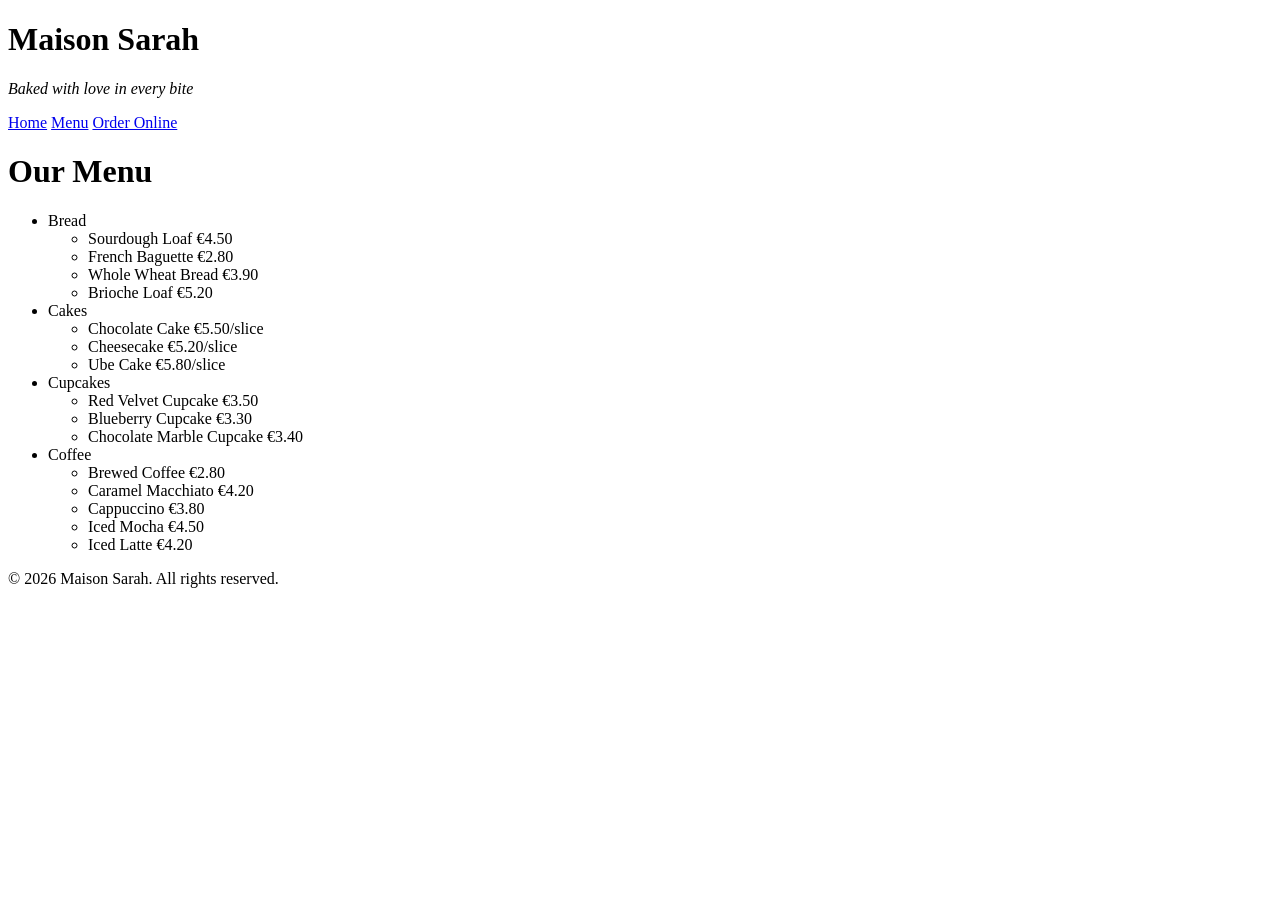
==== menu.html @ d62460f1 "Add three-page structure with shared nav" ====
<!doctype html>
<html lang="en">
  <head>
    <meta charset="UTF-8" />
    <meta name="viewport" content="width=device-width, initial-scale=1.0" />
    <title>Menu | Maison Sarah</title>
  </head>
  <body>
    <header>
      <h1>Maison Sarah</h1>
      <p><em>Baked with love in every bite</em></p>
      <nav>
        <a href="index.html">Home</a>
        <a href="menu.html">Menu</a>
        <a href="order.html">Order Online</a>
      </nav>
    </header>
    <main>
      <h1>Our Menu</h1>
      <ul>
        <li>
          Bread
          <ul>
            <li>Sourdough Loaf <span>€4.50</span></li>
            <li>French Baguette <span>€2.80</span></li>
            <li>Whole Wheat Bread <span>€3.90</span></li>
            <li>Brioche Loaf <span>€5.20</span></li>
          </ul>
        </li>
        <li>
          Cakes
          <ul>
            <li>Chocolate Cake <span>€5.50/slice</span></li>
            <li>Cheesecake <span>€5.20/slice</span></li>
            <li>Ube Cake <span>€5.80/slice</span></li>
          </ul>
        </li>
        <li>
          Cupcakes
          <ul>
            <li>Red Velvet Cupcake <span>€3.50</span></li>
            <li>Blueberry Cupcake <span>€3.30</span></li>
            <li>Chocolate Marble Cupcake <span>€3.40</span></li>
          </ul>
        </li>
        <li>
          Coffee
          <ul>
            <li>Brewed Coffee <span>€2.80</span></li>
            <li>Caramel Macchiato <span>€4.20</span></li>
            <li>Cappuccino <span>€3.80</span></li>
            <li>Iced Mocha <span>€4.50</span></li>
            <li>Iced Latte <span>€4.20</span></li>
          </ul>
        </li>
      </ul>
    </main>
    <footer>
      <p>© 2026 Maison Sarah. All rights reserved.</p>
    </footer>
  </body>
</html>
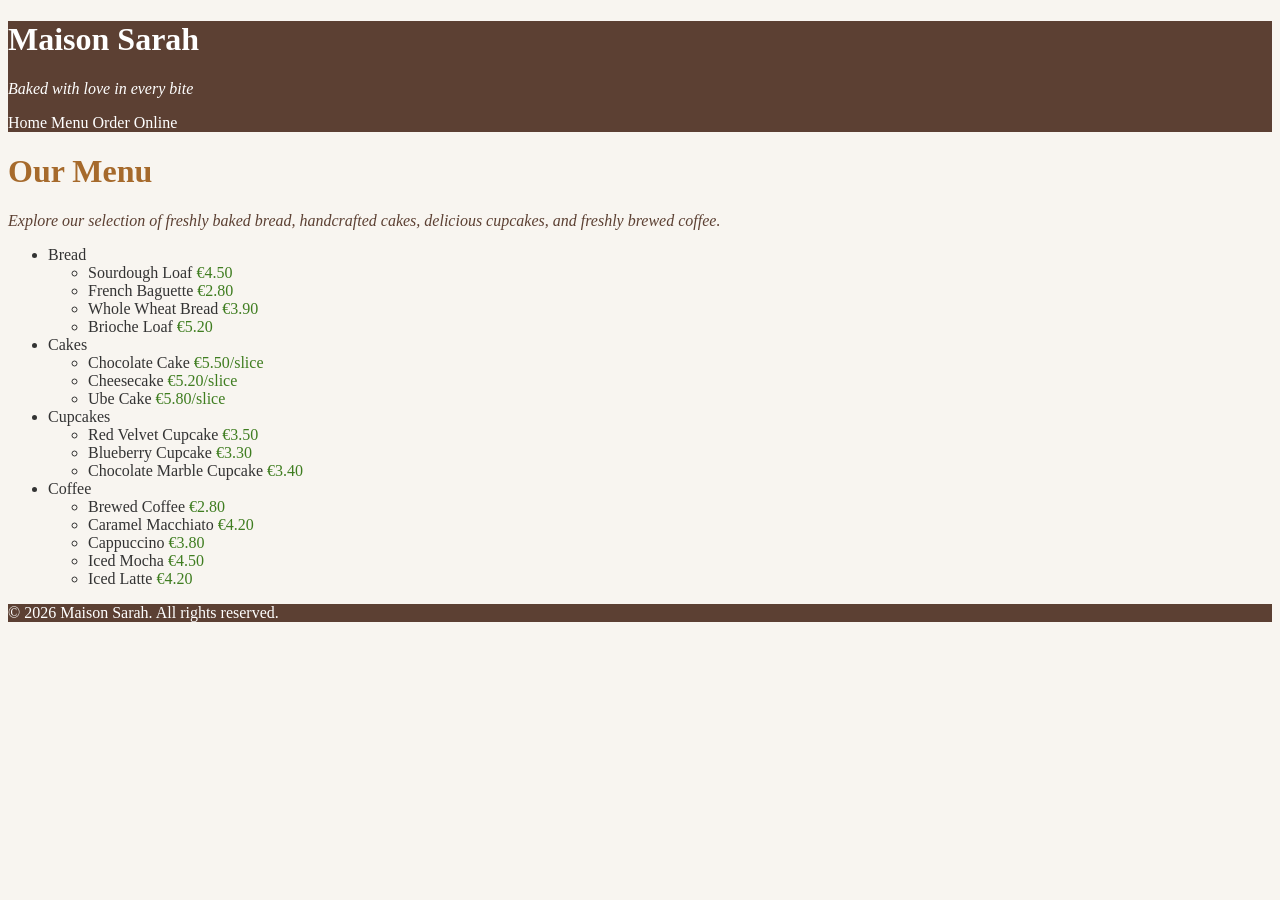
==== commit 673676e4: "Add basic stylesheet with palette and nav styling" ====
--- a/menu.html
+++ b/menu.html
@@ -3,11 +3,12 @@
   <head>
     <meta charset="UTF-8" />
     <meta name="viewport" content="width=device-width, initial-scale=1.0" />
+    <link rel="stylesheet" href="styles.css" />
     <title>Menu | Maison Sarah</title>
   </head>
   <body>
     <header>
-      <h1>Maison Sarah</h1>
+      <h1 class="brand">Maison Sarah</h1>
       <p><em>Baked with love in every bite</em></p>
       <nav>
         <a href="index.html">Home</a>
@@ -17,40 +18,44 @@
     </header>
     <main>
       <h1>Our Menu</h1>
+      <p class="tagline">
+        Explore our selection of freshly baked bread, handcrafted cakes,
+        delicious cupcakes, and freshly brewed coffee.
+      </p>
       <ul>
         <li>
           Bread
           <ul>
-            <li>Sourdough Loaf <span>€4.50</span></li>
-            <li>French Baguette <span>€2.80</span></li>
-            <li>Whole Wheat Bread <span>€3.90</span></li>
-            <li>Brioche Loaf <span>€5.20</span></li>
+            <li>Sourdough Loaf <span class="price">€4.50</span></li>
+            <li>French Baguette <span class="price">€2.80</span></li>
+            <li>Whole Wheat Bread <span class="price">€3.90</span></li>
+            <li>Brioche Loaf <span class="price">€5.20</span></li>
           </ul>
         </li>
         <li>
           Cakes
           <ul>
-            <li>Chocolate Cake <span>€5.50/slice</span></li>
-            <li>Cheesecake <span>€5.20/slice</span></li>
-            <li>Ube Cake <span>€5.80/slice</span></li>
+            <li>Chocolate Cake <span class="price">€5.50/slice</span></li>
+            <li>Cheesecake <span class="price">€5.20/slice</span></li>
+            <li>Ube Cake <span class="price">€5.80/slice</span></li>
           </ul>
         </li>
         <li>
           Cupcakes
           <ul>
-            <li>Red Velvet Cupcake <span>€3.50</span></li>
-            <li>Blueberry Cupcake <span>€3.30</span></li>
-            <li>Chocolate Marble Cupcake <span>€3.40</span></li>
+            <li>Red Velvet Cupcake <span class="price">€3.50</span></li>
+            <li>Blueberry Cupcake <span class="price">€3.30</span></li>
+            <li>Chocolate Marble Cupcake <span class="price">€3.40</span></li>
           </ul>
         </li>
         <li>
           Coffee
           <ul>
-            <li>Brewed Coffee <span>€2.80</span></li>
-            <li>Caramel Macchiato <span>€4.20</span></li>
-            <li>Cappuccino <span>€3.80</span></li>
-            <li>Iced Mocha <span>€4.50</span></li>
-            <li>Iced Latte <span>€4.20</span></li>
+            <li>Brewed Coffee <span class="price">€2.80</span></li>
+            <li>Caramel Macchiato <span class="price">€4.20</span></li>
+            <li>Cappuccino <span class="price">€3.80</span></li>
+            <li>Iced Mocha <span class="price">€4.50</span></li>
+            <li>Iced Latte <span class="price">€4.20</span></li>
           </ul>
         </li>
       </ul>
--- a/styles.css
+++ b/styles.css
@@ -0,0 +1,33 @@
+body {
+  background-color: #f8f5f0;
+  color: #333333;
+}
+
+header,
+footer {
+  background-color: #5c4033;
+  color: #ffffff;
+}
+
+h1,
+h2 {
+  color: #a66a2c;
+}
+
+nav a {
+  color: #ffffff;
+  text-decoration: none;
+}
+
+.brand {
+  color: #ffffff;
+}
+
+.tagline {
+  font-style: italic;
+  color: #5c4033;
+}
+
+.price {
+  color: #3f7d20;
+}
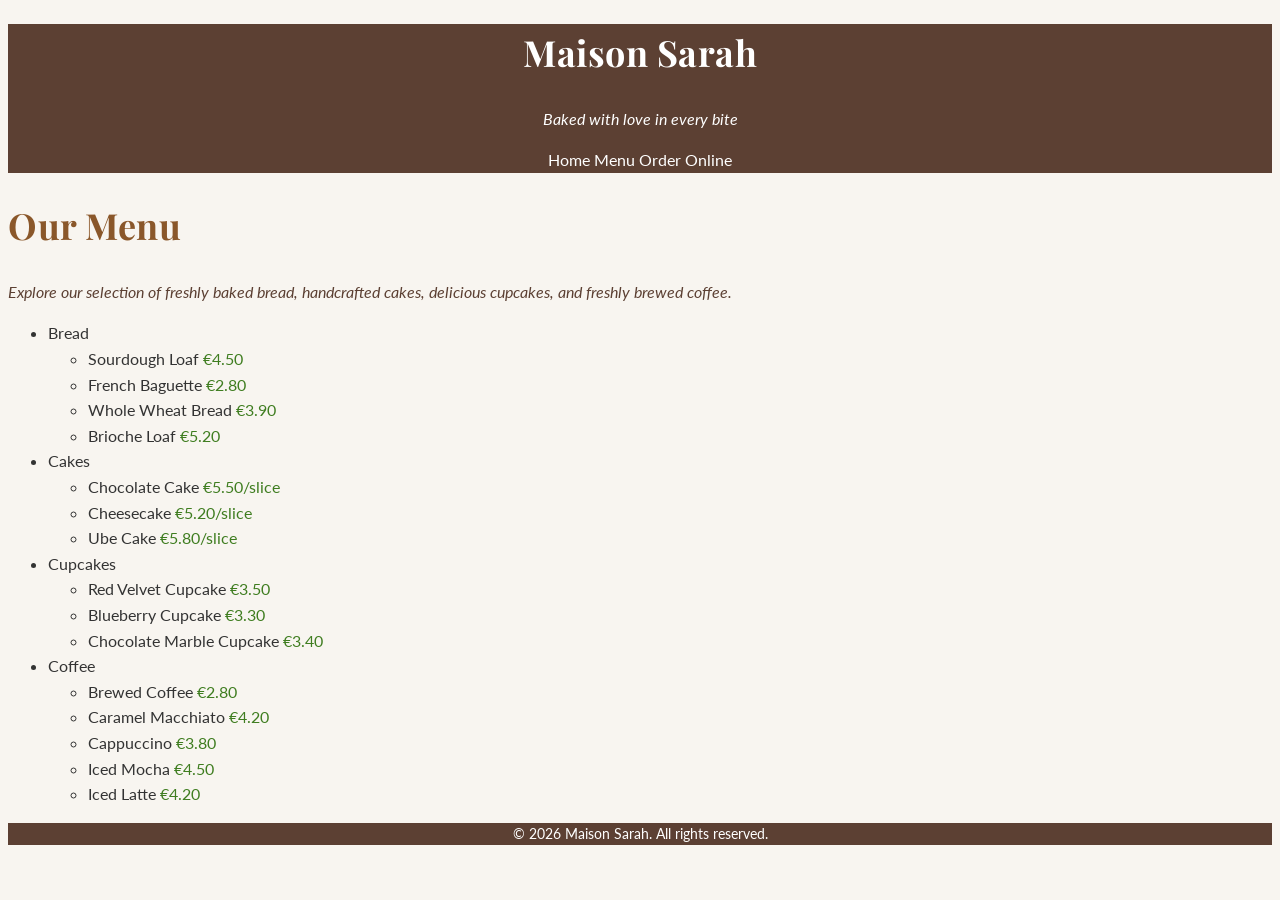
==== commit f0a2a1ed: "Add type system with Playfair Display and Lato on a rem scale" ====
--- a/menu.html
+++ b/menu.html
@@ -3,8 +3,14 @@
   <head>
     <meta charset="UTF-8" />
     <meta name="viewport" content="width=device-width, initial-scale=1.0" />
+    <title>Menu | Maison Sarah</title>
+    <link rel="preconnect" href="https://fonts.googleapis.com" />
+    <link rel="preconnect" href="https://fonts.gstatic.com" crossorigin />
+    <link
+      href="https://fonts.googleapis.com/css2?family=Lato:wght@400;700&family=Playfair+Display:wght@600;700&display=swap"
+      rel="stylesheet"
+    />
     <link rel="stylesheet" href="styles.css" />
-    <title>Menu | Maison Sarah</title>
   </head>
   <body>
     <header>
--- a/styles.css
+++ b/styles.css
@@ -1,4 +1,11 @@
+html {
+  font-size: 62.5%;
+}
+
 body {
+  font-family: "Lato", sans-serif;
+  font-size: 1.6rem;
+  line-height: 1.6;
   background-color: #f8f5f0;
   color: #333333;
 }
@@ -7,11 +14,24 @@
 footer {
   background-color: #5c4033;
   color: #ffffff;
+  text-align: center;
 }
 
-h1,
+footer {
+  font-size: 1.4rem;
+}
+
+h1 {
+  font-family: "Playfair Display", serif;
+  font-size: 3.6rem;
+  letter-spacing: 0.05rem;
+  color: #8a572a;
+}
+
 h2 {
-  color: #a66a2c;
+  font-family: "Playfair Display", serif;
+  font-size: 2.4rem;
+  color: #8a572a;
 }
 
 nav a {
@@ -20,6 +40,9 @@
 }
 
 .brand {
+  font-family: "Playfair Display", serif;
+  font-size: 3.6rem;
+  font-weight: 700;
   color: #ffffff;
 }
 
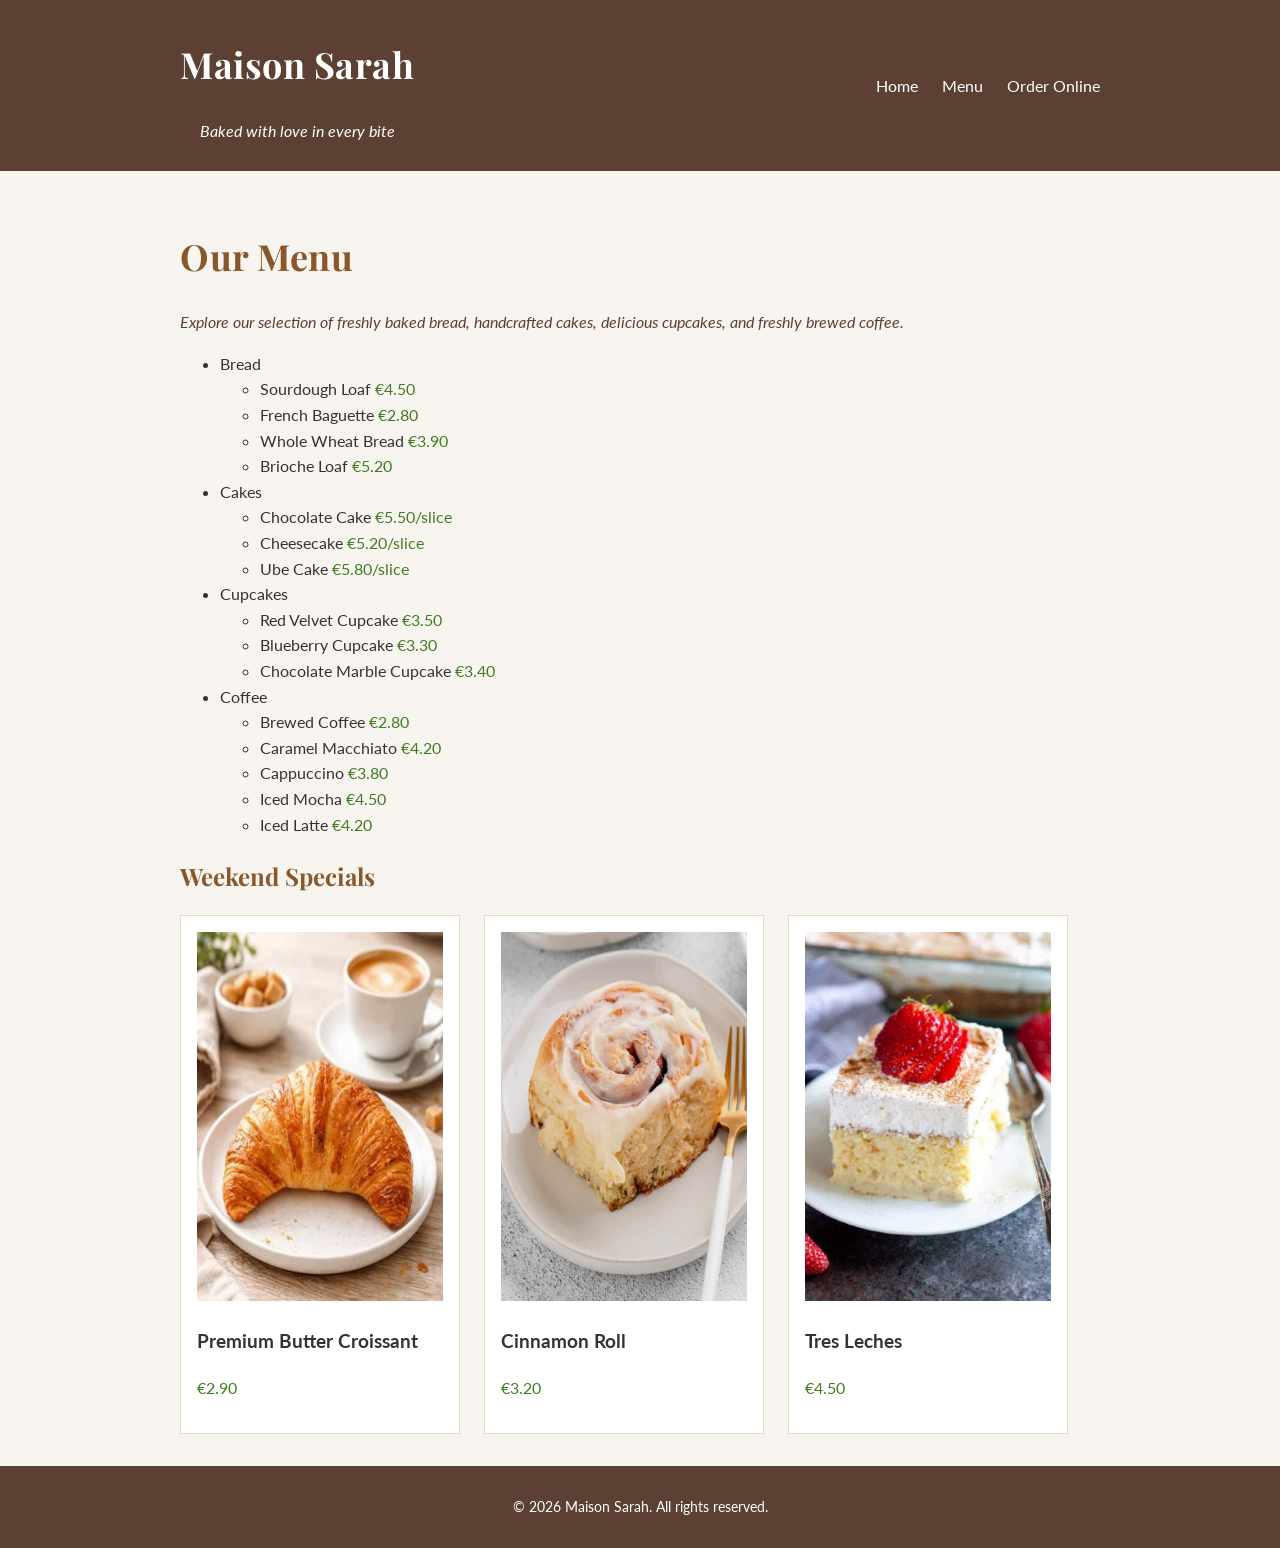
==== commit 1b734f1b: "Add container, flexbox, nav, and weekend specials card row" ====
--- a/menu.html
+++ b/menu.html
@@ -14,57 +14,94 @@
   </head>
   <body>
     <header>
-      <h1 class="brand">Maison Sarah</h1>
-      <p><em>Baked with love in every bite</em></p>
-      <nav>
-        <a href="index.html">Home</a>
-        <a href="menu.html">Menu</a>
-        <a href="order.html">Order Online</a>
-      </nav>
+      <div class="container header-bar">
+        <div>
+          <h1 class="brand">Maison Sarah</h1>
+          <p><em>Baked with love in every bite</em></p>
+        </div>
+        <nav>
+          <a href="index.html">Home</a>
+          <a href="menu.html">Menu</a>
+          <a href="order.html">Order Online</a>
+        </nav>
+      </div>
     </header>
     <main>
-      <h1>Our Menu</h1>
-      <p class="tagline">
-        Explore our selection of freshly baked bread, handcrafted cakes,
-        delicious cupcakes, and freshly brewed coffee.
-      </p>
-      <ul>
-        <li>
-          Bread
-          <ul>
-            <li>Sourdough Loaf <span class="price">€4.50</span></li>
-            <li>French Baguette <span class="price">€2.80</span></li>
-            <li>Whole Wheat Bread <span class="price">€3.90</span></li>
-            <li>Brioche Loaf <span class="price">€5.20</span></li>
-          </ul>
-        </li>
-        <li>
-          Cakes
-          <ul>
-            <li>Chocolate Cake <span class="price">€5.50/slice</span></li>
-            <li>Cheesecake <span class="price">€5.20/slice</span></li>
-            <li>Ube Cake <span class="price">€5.80/slice</span></li>
-          </ul>
-        </li>
-        <li>
-          Cupcakes
-          <ul>
-            <li>Red Velvet Cupcake <span class="price">€3.50</span></li>
-            <li>Blueberry Cupcake <span class="price">€3.30</span></li>
-            <li>Chocolate Marble Cupcake <span class="price">€3.40</span></li>
-          </ul>
-        </li>
-        <li>
-          Coffee
-          <ul>
-            <li>Brewed Coffee <span class="price">€2.80</span></li>
-            <li>Caramel Macchiato <span class="price">€4.20</span></li>
-            <li>Cappuccino <span class="price">€3.80</span></li>
-            <li>Iced Mocha <span class="price">€4.50</span></li>
-            <li>Iced Latte <span class="price">€4.20</span></li>
-          </ul>
-        </li>
-      </ul>
+      <div class="container">
+        <h1>Our Menu</h1>
+        <p class="tagline">
+          Explore our selection of freshly baked bread, handcrafted cakes,
+          delicious cupcakes, and freshly brewed coffee.
+        </p>
+        <ul>
+          <li>
+            Bread
+            <ul>
+              <li>Sourdough Loaf <span class="price">€4.50</span></li>
+              <li>French Baguette <span class="price">€2.80</span></li>
+              <li>Whole Wheat Bread <span class="price">€3.90</span></li>
+              <li>Brioche Loaf <span class="price">€5.20</span></li>
+            </ul>
+          </li>
+          <li>
+            Cakes
+            <ul>
+              <li>Chocolate Cake <span class="price">€5.50/slice</span></li>
+              <li>Cheesecake <span class="price">€5.20/slice</span></li>
+              <li>Ube Cake <span class="price">€5.80/slice</span></li>
+            </ul>
+          </li>
+          <li>
+            Cupcakes
+            <ul>
+              <li>Red Velvet Cupcake <span class="price">€3.50</span></li>
+              <li>Blueberry Cupcake <span class="price">€3.30</span></li>
+              <li>Chocolate Marble Cupcake <span class="price">€3.40</span></li>
+            </ul>
+          </li>
+          <li>
+            Coffee
+            <ul>
+              <li>Brewed Coffee <span class="price">€2.80</span></li>
+              <li>Caramel Macchiato <span class="price">€4.20</span></li>
+              <li>Cappuccino <span class="price">€3.80</span></li>
+              <li>Iced Mocha <span class="price">€4.50</span></li>
+              <li>Iced Latte <span class="price">€4.20</span></li>
+            </ul>
+          </li>
+        </ul>
+        <section>
+          <h2>Weekend Specials</h2>
+          <div class="card-row">
+            <article class="card">
+              <img
+                src="images/croissant.jpg"
+                alt="A freshly baked premium butter croissant is served on a white plate with a cup of coffee in the background."
+              />
+              <h3>Premium Butter Croissant</h3>
+              <p class="price">€2.90</p>
+            </article>
+
+            <article class="card">
+              <img
+                src="images/cinnamon.jpg"
+                alt="A warm cinnamon roll topped with creamy icing is served on a white plate beside a dessert fork."
+              />
+              <h3>Cinnamon Roll</h3>
+              <p class="price">€3.20</p>
+            </article>
+
+            <article class="card">
+              <img
+                src="images/tresleches.jpg"
+                alt="A slice of Tres Leches cake topped with whipped cream and a fresh strawberry is served on a dessert plate."
+              />
+              <h3>Tres Leches</h3>
+              <p class="price">€4.50</p>
+            </article>
+          </div>
+        </section>
+      </div>
     </main>
     <footer>
       <p>© 2026 Maison Sarah. All rights reserved.</p>
--- a/styles.css
+++ b/styles.css
@@ -1,3 +1,7 @@
+* {
+  box-sizing: border-box;
+}
+
 html {
   font-size: 62.5%;
 }
@@ -8,6 +12,7 @@
   line-height: 1.6;
   background-color: #f8f5f0;
   color: #333333;
+  margin: 0;
 }
 
 header,
@@ -54,3 +59,50 @@
 .price {
   color: #3f7d20;
 }
+
+.container {
+  max-width: 96rem;
+  margin: 0 auto;
+  padding: 0 2rem;
+}
+
+.header-bar {
+  display: flex;
+  justify-content: space-between;
+  align-items: center;
+  padding: 1.2rem 2rem;
+}
+
+nav {
+  display: flex;
+  gap: 2.4rem;
+}
+
+main {
+  padding: 3.2rem 0;
+}
+
+footer {
+  padding: 1.6rem 0;
+}
+
+img {
+  max-width: 100%;
+}
+
+.card-row {
+  display: flex;
+  flex-wrap: wrap;
+  gap: 2.4rem;
+}
+
+.card {
+  background-color: #ffffff;
+  border: 1px solid #e3d9c9;
+  padding: 1.6rem;
+  max-width: 28rem;
+}
+
+.card img {
+  width: 100%;
+}
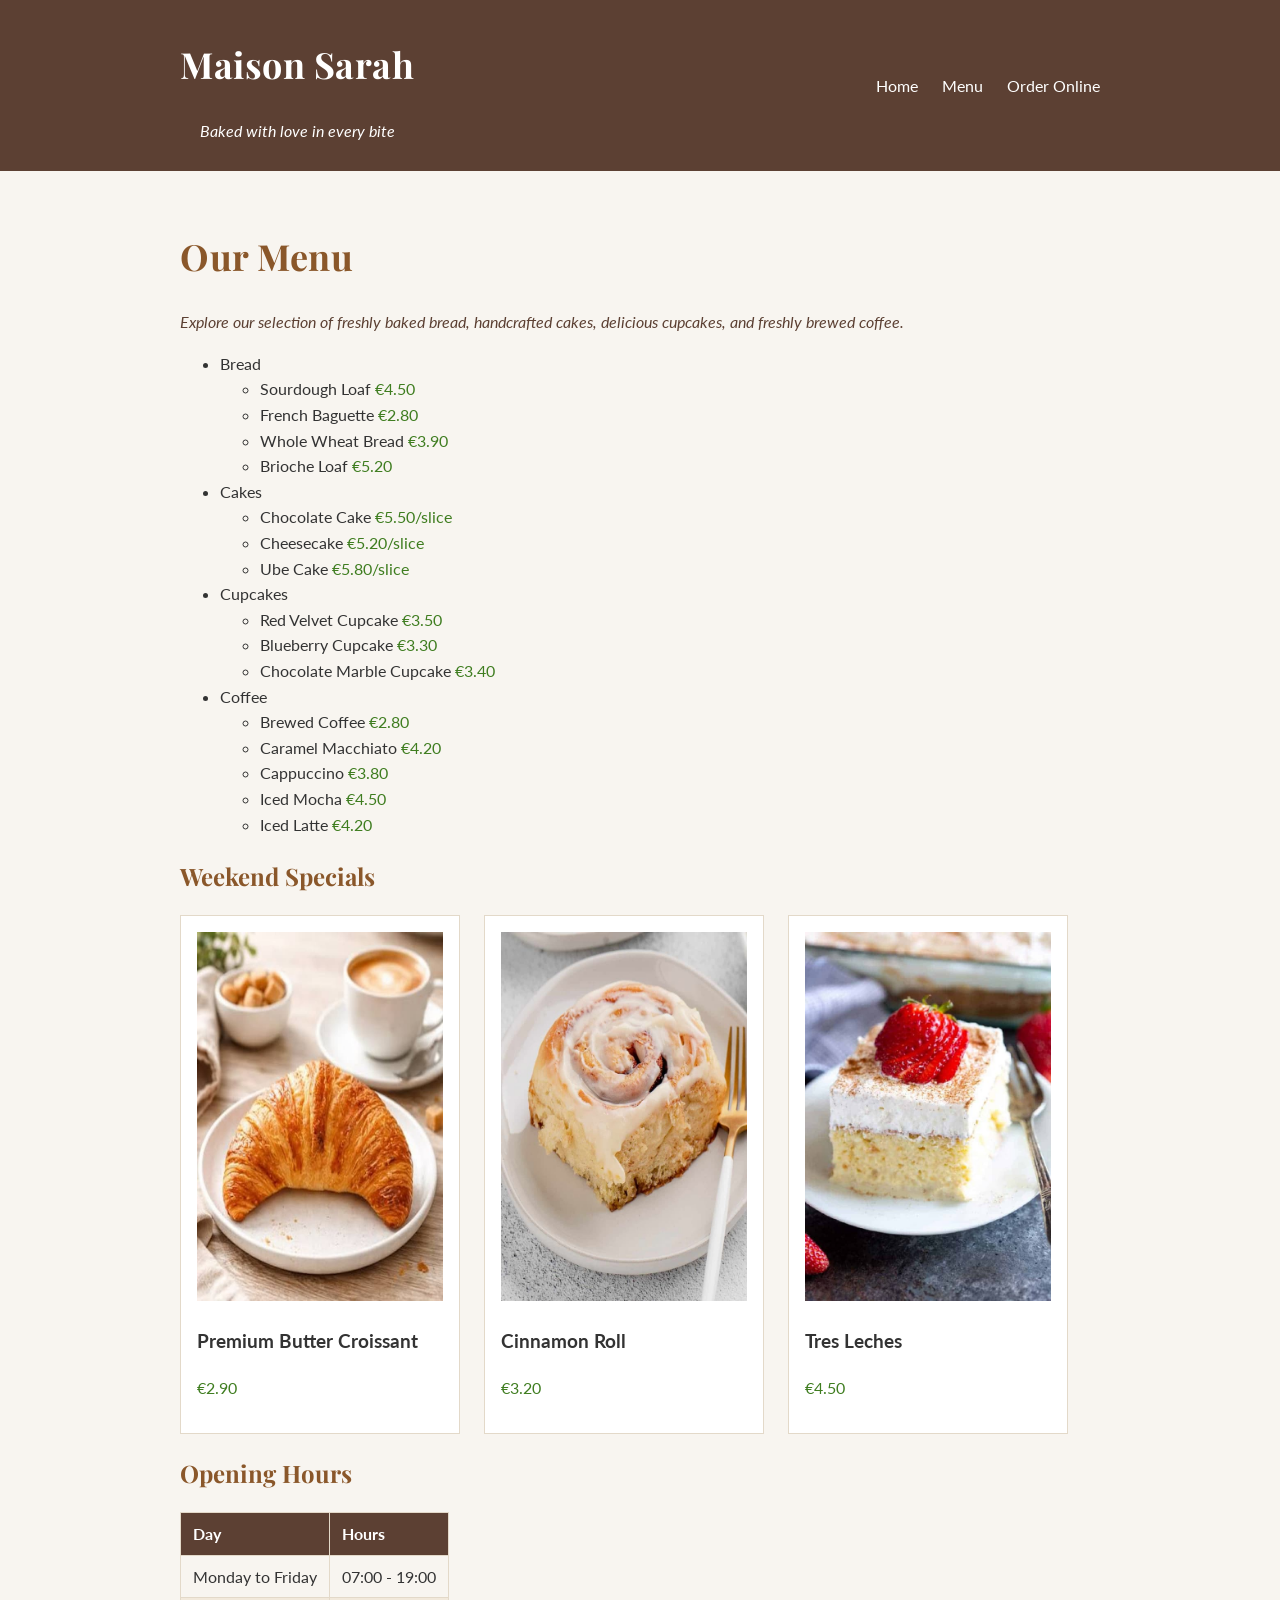
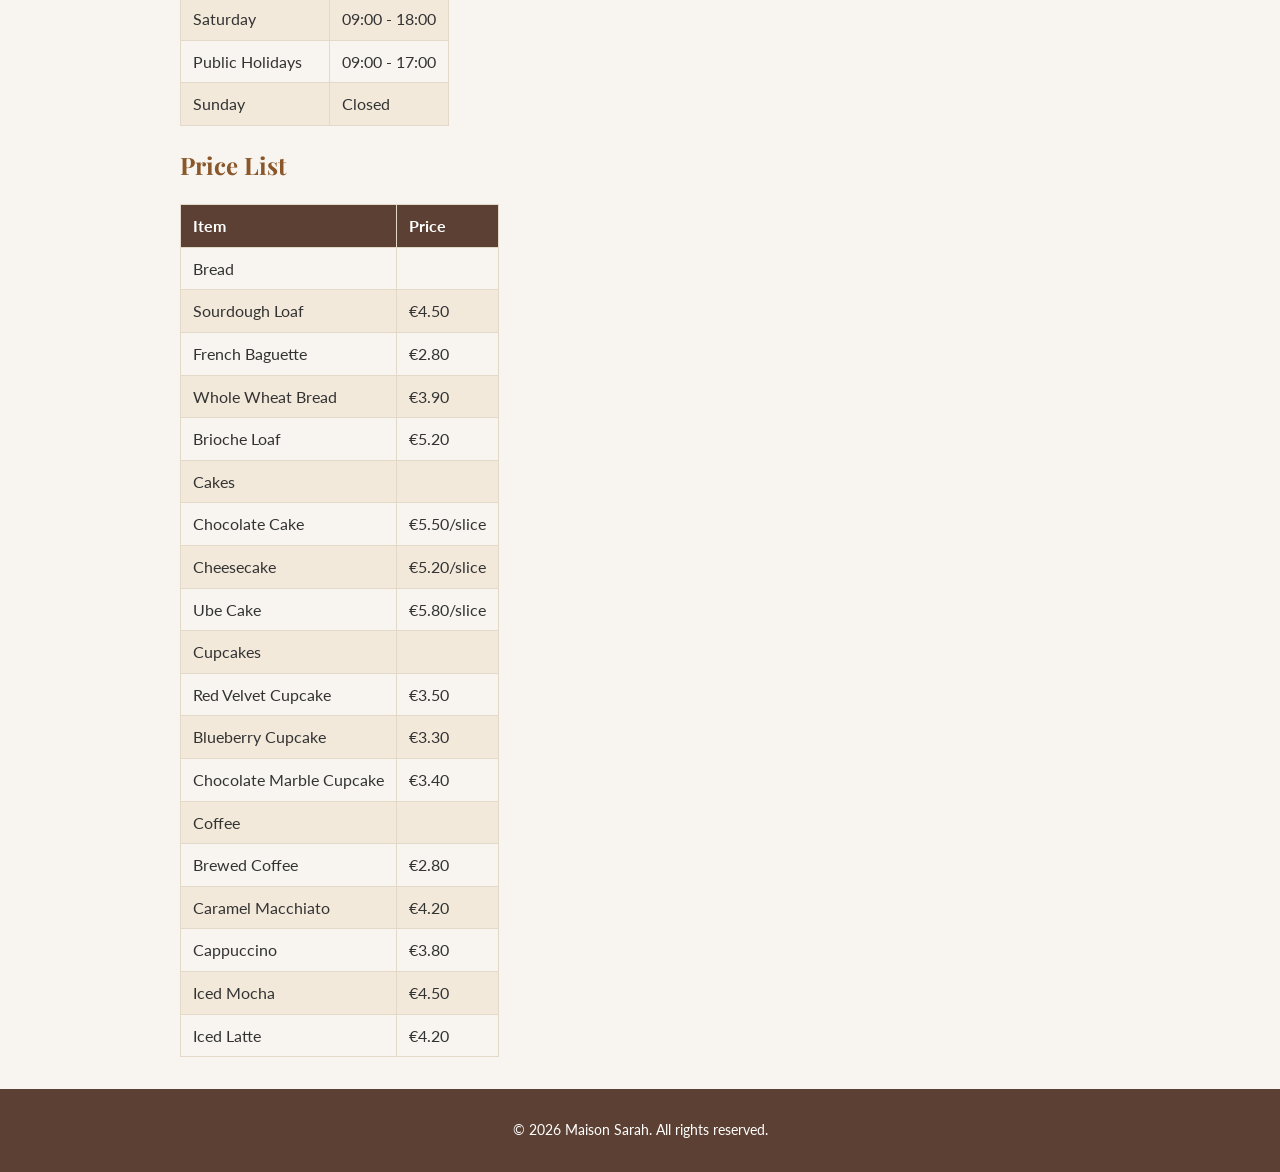
==== commit 3bb6928f: "Add hours and price tables and the weekend pre-order form" ====
--- a/menu.html
+++ b/menu.html
@@ -33,6 +33,7 @@
           Explore our selection of freshly baked bread, handcrafted cakes,
           delicious cupcakes, and freshly brewed coffee.
         </p>
+
         <ul>
           <li>
             Bread
@@ -70,6 +71,7 @@
             </ul>
           </li>
         </ul>
+
         <section>
           <h2>Weekend Specials</h2>
           <div class="card-row">
@@ -101,6 +103,132 @@
             </article>
           </div>
         </section>
+
+        <section>
+          <h2>Opening Hours</h2>
+          <table>
+            <thead>
+              <tr>
+                <th>Day</th>
+                <th>Hours</th>
+              </tr>
+            </thead>
+
+            <tbody>
+              <tr>
+                <td>Monday to Friday</td>
+                <td>07:00 - 19:00</td>
+              </tr>
+              <tr>
+                <td>Saturday</td>
+                <td>09:00 - 18:00</td>
+              </tr>
+              <tr>
+                <td>Public Holidays</td>
+                <td>09:00 - 17:00</td>
+              </tr>
+              <tr>
+                <td>Sunday</td>
+                <td>Closed</td>
+              </tr>
+            </tbody>
+          </table>
+        </section>
+
+        <section>
+          <h2>Price List</h2>
+
+          <table>
+            <thead>
+              <tr>
+                <th>Item</th>
+                <th>Price</th>
+              </tr>
+            </thead>
+
+            <tbody>
+              <tr>
+                <td>Bread</td>
+                <td></td>
+              </tr>
+              <tr>
+                <td>Sourdough Loaf</td>
+                <td>€4.50</td>
+              </tr>
+              <tr>
+                <td>French Baguette</td>
+                <td>€2.80</td>
+              </tr>
+              <tr>
+                <td>Whole Wheat Bread</td>
+                <td>€3.90</td>
+              </tr>
+              <tr>
+                <td>Brioche Loaf</td>
+                <td>€5.20</td>
+              </tr>
+
+              <tr>
+                <td>Cakes</td>
+                <td></td>
+              </tr>
+              <tr>
+                <td>Chocolate Cake</td>
+                <td>€5.50/slice</td>
+              </tr>
+              <tr>
+                <td>Cheesecake</td>
+                <td>€5.20/slice</td>
+              </tr>
+              <tr>
+                <td>Ube Cake</td>
+                <td>€5.80/slice</td>
+              </tr>
+
+              <tr>
+                <td>Cupcakes</td>
+                <td></td>
+              </tr>
+              <tr>
+                <td>Red Velvet Cupcake</td>
+                <td>€3.50</td>
+              </tr>
+              <tr>
+                <td>Blueberry Cupcake</td>
+                <td>€3.30</td>
+              </tr>
+              <tr>
+                <td>Chocolate Marble Cupcake</td>
+                <td>€3.40</td>
+              </tr>
+
+              <tr>
+                <td>Coffee</td>
+                <td></td>
+              </tr>
+              <tr>
+                <td>Brewed Coffee</td>
+                <td>€2.80</td>
+              </tr>
+              <tr>
+                <td>Caramel Macchiato</td>
+                <td>€4.20</td>
+              </tr>
+              <tr>
+                <td>Cappuccino</td>
+                <td>€3.80</td>
+              </tr>
+              <tr>
+                <td>Iced Mocha</td>
+                <td>€4.50</td>
+              </tr>
+              <tr>
+                <td>Iced Latte</td>
+                <td>€4.20</td>
+              </tr>
+            </tbody>
+          </table>
+        </section>
       </div>
     </main>
     <footer>
--- a/styles.css
+++ b/styles.css
@@ -106,3 +106,65 @@
 .card img {
   width: 100%;
 }
+
+table {
+  border-collapse: collapse;
+}
+
+th,
+td {
+  border: 1px solid #e3d9c9;
+  padding: 0.8rem 1.2rem;
+  text-align: left;
+}
+
+thead th {
+  background-color: #5c4033;
+  color: #ffffff;
+}
+
+tbody tr:nth-child(even) {
+  background-color: #f2e9db;
+}
+
+label {
+  display: block;
+  font-weight: 700;
+  margin-bottom: 0.4rem;
+}
+
+.choice label {
+  display: inline;
+  font-weight: 400;
+}
+
+.field {
+  font-family: "Lato", sans-serif;
+  font-size: 1.6rem;
+  padding: 0.8rem;
+  border: 1px solid #c9bda9;
+  width: 100%;
+  max-width: 40rem;
+}
+
+.field:focus {
+  outline: 3px solid #e9b872;
+}
+
+.field:required {
+  border-left: 4px solid #8a5a2e;
+}
+
+input {
+  accent-color: #8a5a2e;
+}
+
+button {
+  font-family: "Lato", sans-serif;
+  font-size: 1.6rem;
+  padding: 1rem 2rem;
+  background-color: #8a5a2e;
+  color: #ffffff;
+  border: none;
+  cursor: pointer;
+}
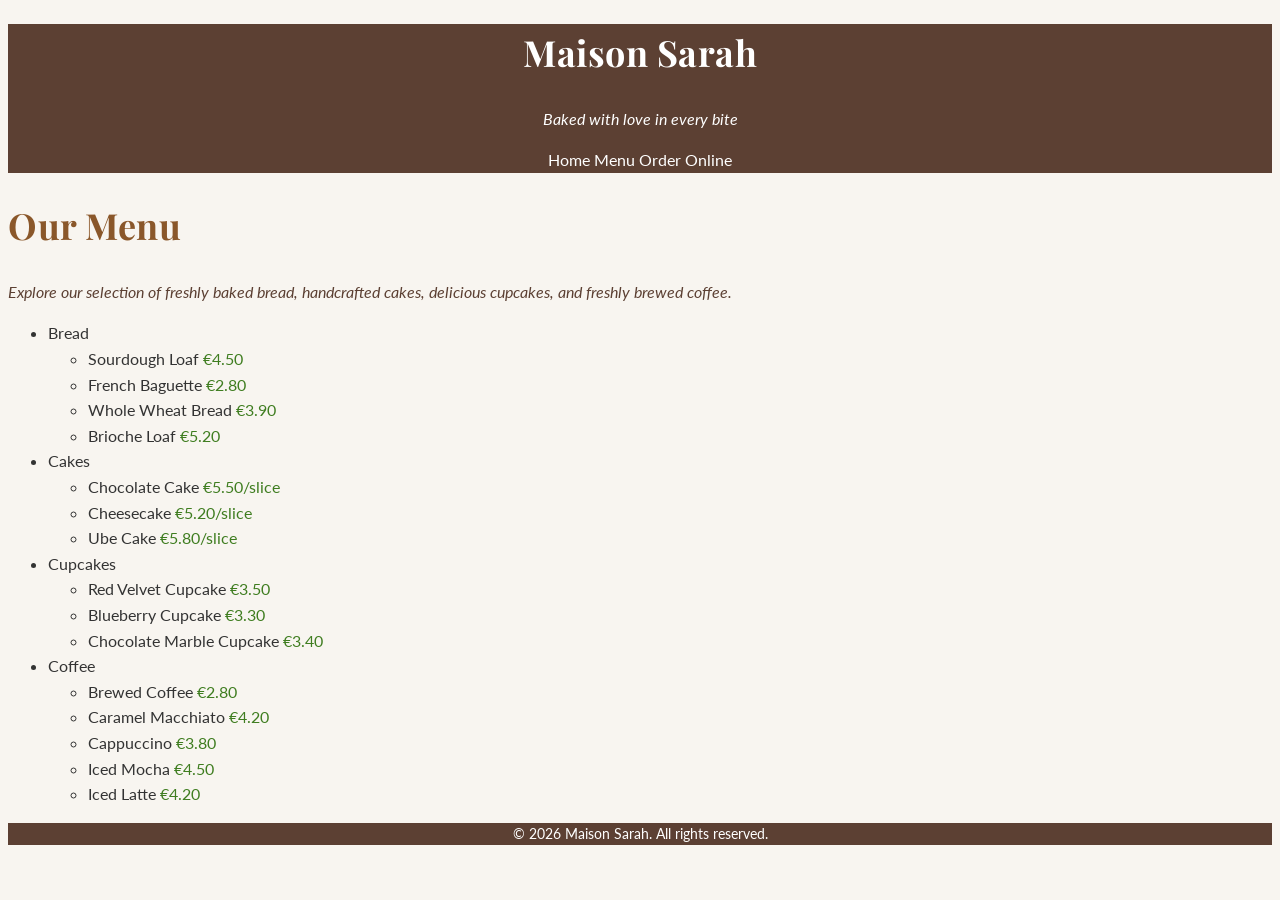
==== commit eca59194: "Merge pull request #4 from DSKunth/exercise-05-typography Add typography system with Playfair Displa" ====
--- a/menu.html
+++ b/menu.html
@@ -14,222 +14,57 @@
   </head>
   <body>
     <header>
-      <div class="container header-bar">
-        <div>
-          <h1 class="brand">Maison Sarah</h1>
-          <p><em>Baked with love in every bite</em></p>
-        </div>
-        <nav>
-          <a href="index.html">Home</a>
-          <a href="menu.html">Menu</a>
-          <a href="order.html">Order Online</a>
-        </nav>
-      </div>
+      <h1 class="brand">Maison Sarah</h1>
+      <p><em>Baked with love in every bite</em></p>
+      <nav>
+        <a href="index.html">Home</a>
+        <a href="menu.html">Menu</a>
+        <a href="order.html">Order Online</a>
+      </nav>
     </header>
     <main>
-      <div class="container">
-        <h1>Our Menu</h1>
-        <p class="tagline">
-          Explore our selection of freshly baked bread, handcrafted cakes,
-          delicious cupcakes, and freshly brewed coffee.
-        </p>
-
-        <ul>
-          <li>
-            Bread
-            <ul>
-              <li>Sourdough Loaf <span class="price">€4.50</span></li>
-              <li>French Baguette <span class="price">€2.80</span></li>
-              <li>Whole Wheat Bread <span class="price">€3.90</span></li>
-              <li>Brioche Loaf <span class="price">€5.20</span></li>
-            </ul>
-          </li>
-          <li>
-            Cakes
-            <ul>
-              <li>Chocolate Cake <span class="price">€5.50/slice</span></li>
-              <li>Cheesecake <span class="price">€5.20/slice</span></li>
-              <li>Ube Cake <span class="price">€5.80/slice</span></li>
-            </ul>
-          </li>
-          <li>
-            Cupcakes
-            <ul>
-              <li>Red Velvet Cupcake <span class="price">€3.50</span></li>
-              <li>Blueberry Cupcake <span class="price">€3.30</span></li>
-              <li>Chocolate Marble Cupcake <span class="price">€3.40</span></li>
-            </ul>
-          </li>
-          <li>
-            Coffee
-            <ul>
-              <li>Brewed Coffee <span class="price">€2.80</span></li>
-              <li>Caramel Macchiato <span class="price">€4.20</span></li>
-              <li>Cappuccino <span class="price">€3.80</span></li>
-              <li>Iced Mocha <span class="price">€4.50</span></li>
-              <li>Iced Latte <span class="price">€4.20</span></li>
-            </ul>
-          </li>
-        </ul>
-
-        <section>
-          <h2>Weekend Specials</h2>
-          <div class="card-row">
-            <article class="card">
-              <img
-                src="images/croissant.jpg"
-                alt="A freshly baked premium butter croissant is served on a white plate with a cup of coffee in the background."
-              />
-              <h3>Premium Butter Croissant</h3>
-              <p class="price">€2.90</p>
-            </article>
-
-            <article class="card">
-              <img
-                src="images/cinnamon.jpg"
-                alt="A warm cinnamon roll topped with creamy icing is served on a white plate beside a dessert fork."
-              />
-              <h3>Cinnamon Roll</h3>
-              <p class="price">€3.20</p>
-            </article>
-
-            <article class="card">
-              <img
-                src="images/tresleches.jpg"
-                alt="A slice of Tres Leches cake topped with whipped cream and a fresh strawberry is served on a dessert plate."
-              />
-              <h3>Tres Leches</h3>
-              <p class="price">€4.50</p>
-            </article>
-          </div>
-        </section>
-
-        <section>
-          <h2>Opening Hours</h2>
-          <table>
-            <thead>
-              <tr>
-                <th>Day</th>
-                <th>Hours</th>
-              </tr>
-            </thead>
-
-            <tbody>
-              <tr>
-                <td>Monday to Friday</td>
-                <td>07:00 - 19:00</td>
-              </tr>
-              <tr>
-                <td>Saturday</td>
-                <td>09:00 - 18:00</td>
-              </tr>
-              <tr>
-                <td>Public Holidays</td>
-                <td>09:00 - 17:00</td>
-              </tr>
-              <tr>
-                <td>Sunday</td>
-                <td>Closed</td>
-              </tr>
-            </tbody>
-          </table>
-        </section>
-
-        <section>
-          <h2>Price List</h2>
-
-          <table>
-            <thead>
-              <tr>
-                <th>Item</th>
-                <th>Price</th>
-              </tr>
-            </thead>
-
-            <tbody>
-              <tr>
-                <td>Bread</td>
-                <td></td>
-              </tr>
-              <tr>
-                <td>Sourdough Loaf</td>
-                <td>€4.50</td>
-              </tr>
-              <tr>
-                <td>French Baguette</td>
-                <td>€2.80</td>
-              </tr>
-              <tr>
-                <td>Whole Wheat Bread</td>
-                <td>€3.90</td>
-              </tr>
-              <tr>
-                <td>Brioche Loaf</td>
-                <td>€5.20</td>
-              </tr>
-
-              <tr>
-                <td>Cakes</td>
-                <td></td>
-              </tr>
-              <tr>
-                <td>Chocolate Cake</td>
-                <td>€5.50/slice</td>
-              </tr>
-              <tr>
-                <td>Cheesecake</td>
-                <td>€5.20/slice</td>
-              </tr>
-              <tr>
-                <td>Ube Cake</td>
-                <td>€5.80/slice</td>
-              </tr>
-
-              <tr>
-                <td>Cupcakes</td>
-                <td></td>
-              </tr>
-              <tr>
-                <td>Red Velvet Cupcake</td>
-                <td>€3.50</td>
-              </tr>
-              <tr>
-                <td>Blueberry Cupcake</td>
-                <td>€3.30</td>
-              </tr>
-              <tr>
-                <td>Chocolate Marble Cupcake</td>
-                <td>€3.40</td>
-              </tr>
-
-              <tr>
-                <td>Coffee</td>
-                <td></td>
-              </tr>
-              <tr>
-                <td>Brewed Coffee</td>
-                <td>€2.80</td>
-              </tr>
-              <tr>
-                <td>Caramel Macchiato</td>
-                <td>€4.20</td>
-              </tr>
-              <tr>
-                <td>Cappuccino</td>
-                <td>€3.80</td>
-              </tr>
-              <tr>
-                <td>Iced Mocha</td>
-                <td>€4.50</td>
-              </tr>
-              <tr>
-                <td>Iced Latte</td>
-                <td>€4.20</td>
-              </tr>
-            </tbody>
-          </table>
-        </section>
-      </div>
+      <h1>Our Menu</h1>
+      <p class="tagline">
+        Explore our selection of freshly baked bread, handcrafted cakes,
+        delicious cupcakes, and freshly brewed coffee.
+      </p>
+      <ul>
+        <li>
+          Bread
+          <ul>
+            <li>Sourdough Loaf <span class="price">€4.50</span></li>
+            <li>French Baguette <span class="price">€2.80</span></li>
+            <li>Whole Wheat Bread <span class="price">€3.90</span></li>
+            <li>Brioche Loaf <span class="price">€5.20</span></li>
+          </ul>
+        </li>
+        <li>
+          Cakes
+          <ul>
+            <li>Chocolate Cake <span class="price">€5.50/slice</span></li>
+            <li>Cheesecake <span class="price">€5.20/slice</span></li>
+            <li>Ube Cake <span class="price">€5.80/slice</span></li>
+          </ul>
+        </li>
+        <li>
+          Cupcakes
+          <ul>
+            <li>Red Velvet Cupcake <span class="price">€3.50</span></li>
+            <li>Blueberry Cupcake <span class="price">€3.30</span></li>
+            <li>Chocolate Marble Cupcake <span class="price">€3.40</span></li>
+          </ul>
+        </li>
+        <li>
+          Coffee
+          <ul>
+            <li>Brewed Coffee <span class="price">€2.80</span></li>
+            <li>Caramel Macchiato <span class="price">€4.20</span></li>
+            <li>Cappuccino <span class="price">€3.80</span></li>
+            <li>Iced Mocha <span class="price">€4.50</span></li>
+            <li>Iced Latte <span class="price">€4.20</span></li>
+          </ul>
+        </li>
+      </ul>
     </main>
     <footer>
       <p>© 2026 Maison Sarah. All rights reserved.</p>
--- a/styles.css
+++ b/styles.css
@@ -1,7 +1,3 @@
-* {
-  box-sizing: border-box;
-}
-
 html {
   font-size: 62.5%;
 }
@@ -12,7 +8,6 @@
   line-height: 1.6;
   background-color: #f8f5f0;
   color: #333333;
-  margin: 0;
 }
 
 header,
@@ -59,112 +54,3 @@
 .price {
   color: #3f7d20;
 }
-
-.container {
-  max-width: 96rem;
-  margin: 0 auto;
-  padding: 0 2rem;
-}
-
-.header-bar {
-  display: flex;
-  justify-content: space-between;
-  align-items: center;
-  padding: 1.2rem 2rem;
-}
-
-nav {
-  display: flex;
-  gap: 2.4rem;
-}
-
-main {
-  padding: 3.2rem 0;
-}
-
-footer {
-  padding: 1.6rem 0;
-}
-
-img {
-  max-width: 100%;
-}
-
-.card-row {
-  display: flex;
-  flex-wrap: wrap;
-  gap: 2.4rem;
-}
-
-.card {
-  background-color: #ffffff;
-  border: 1px solid #e3d9c9;
-  padding: 1.6rem;
-  max-width: 28rem;
-}
-
-.card img {
-  width: 100%;
-}
-
-table {
-  border-collapse: collapse;
-}
-
-th,
-td {
-  border: 1px solid #e3d9c9;
-  padding: 0.8rem 1.2rem;
-  text-align: left;
-}
-
-thead th {
-  background-color: #5c4033;
-  color: #ffffff;
-}
-
-tbody tr:nth-child(even) {
-  background-color: #f2e9db;
-}
-
-label {
-  display: block;
-  font-weight: 700;
-  margin-bottom: 0.4rem;
-}
-
-.choice label {
-  display: inline;
-  font-weight: 400;
-}
-
-.field {
-  font-family: "Lato", sans-serif;
-  font-size: 1.6rem;
-  padding: 0.8rem;
-  border: 1px solid #c9bda9;
-  width: 100%;
-  max-width: 40rem;
-}
-
-.field:focus {
-  outline: 3px solid #e9b872;
-}
-
-.field:required {
-  border-left: 4px solid #8a5a2e;
-}
-
-input {
-  accent-color: #8a5a2e;
-}
-
-button {
-  font-family: "Lato", sans-serif;
-  font-size: 1.6rem;
-  padding: 1rem 2rem;
-  background-color: #8a5a2e;
-  color: #ffffff;
-  border: none;
-  cursor: pointer;
-}
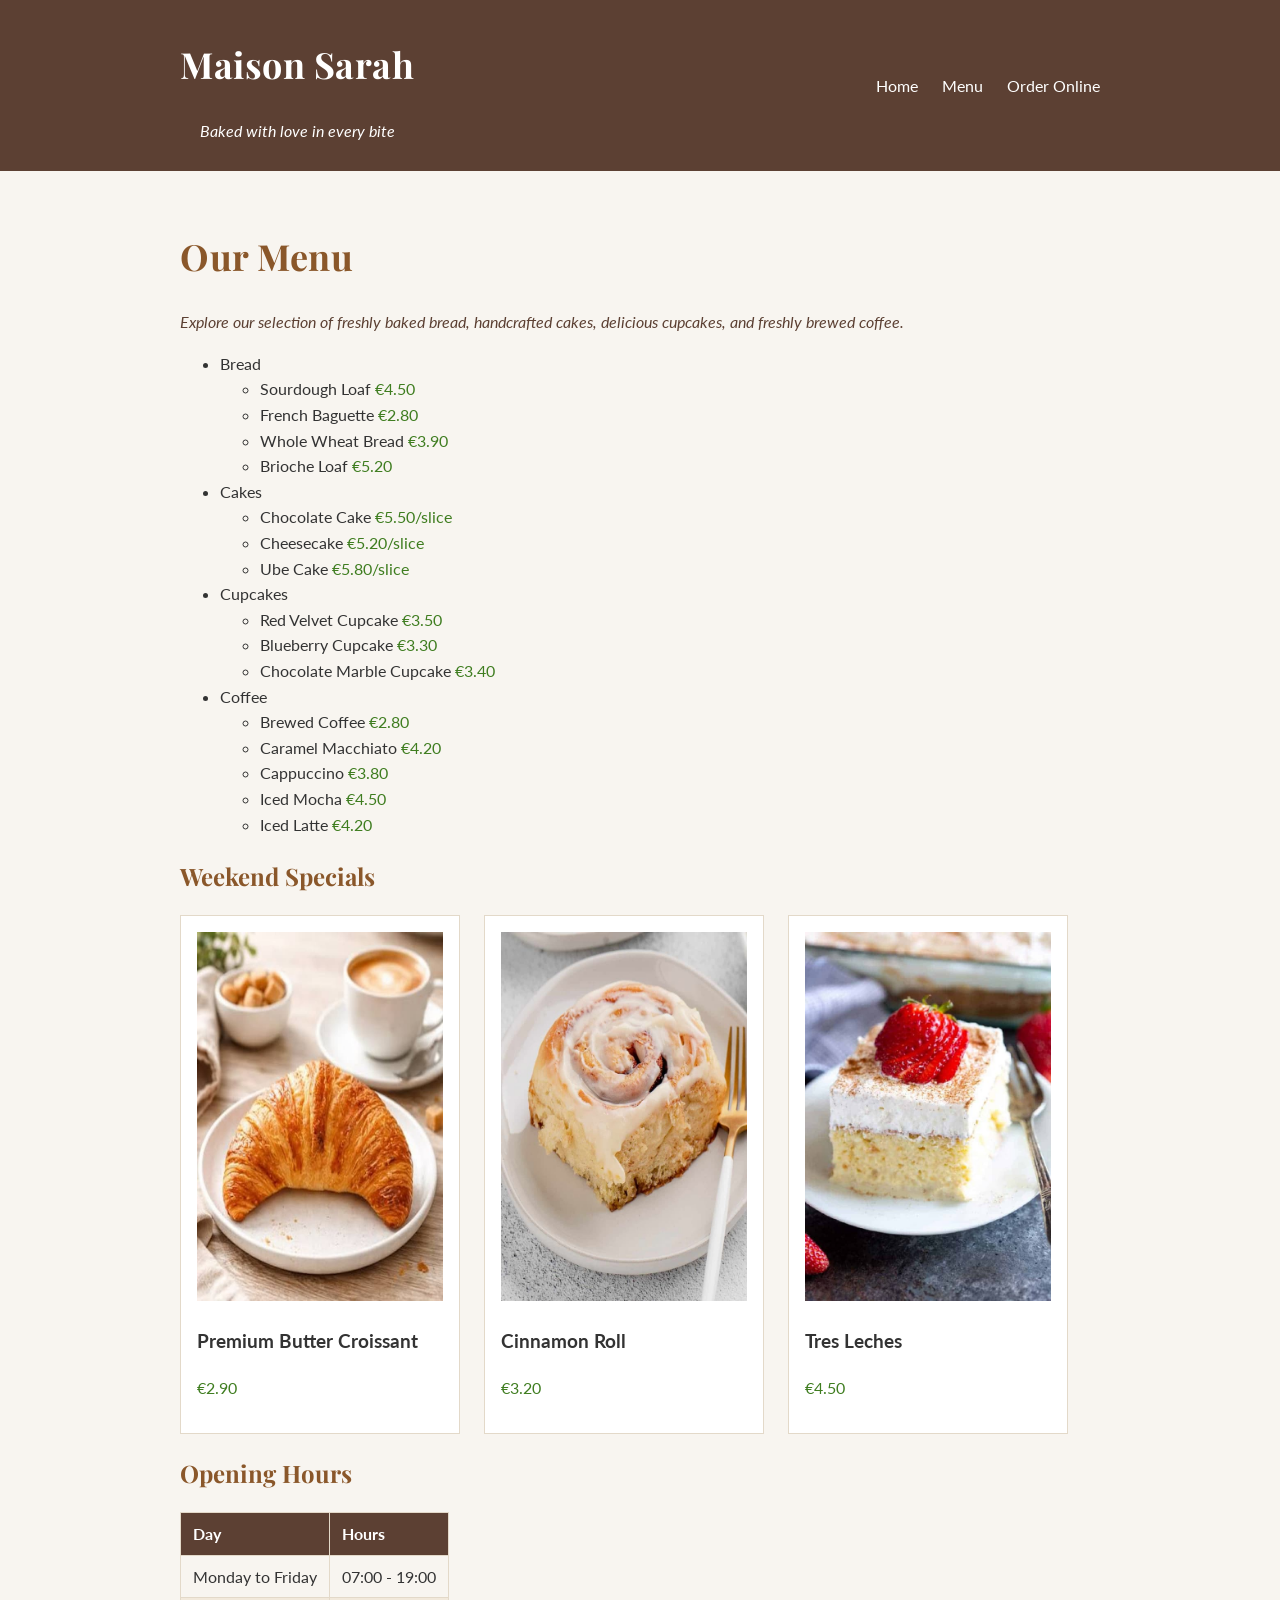
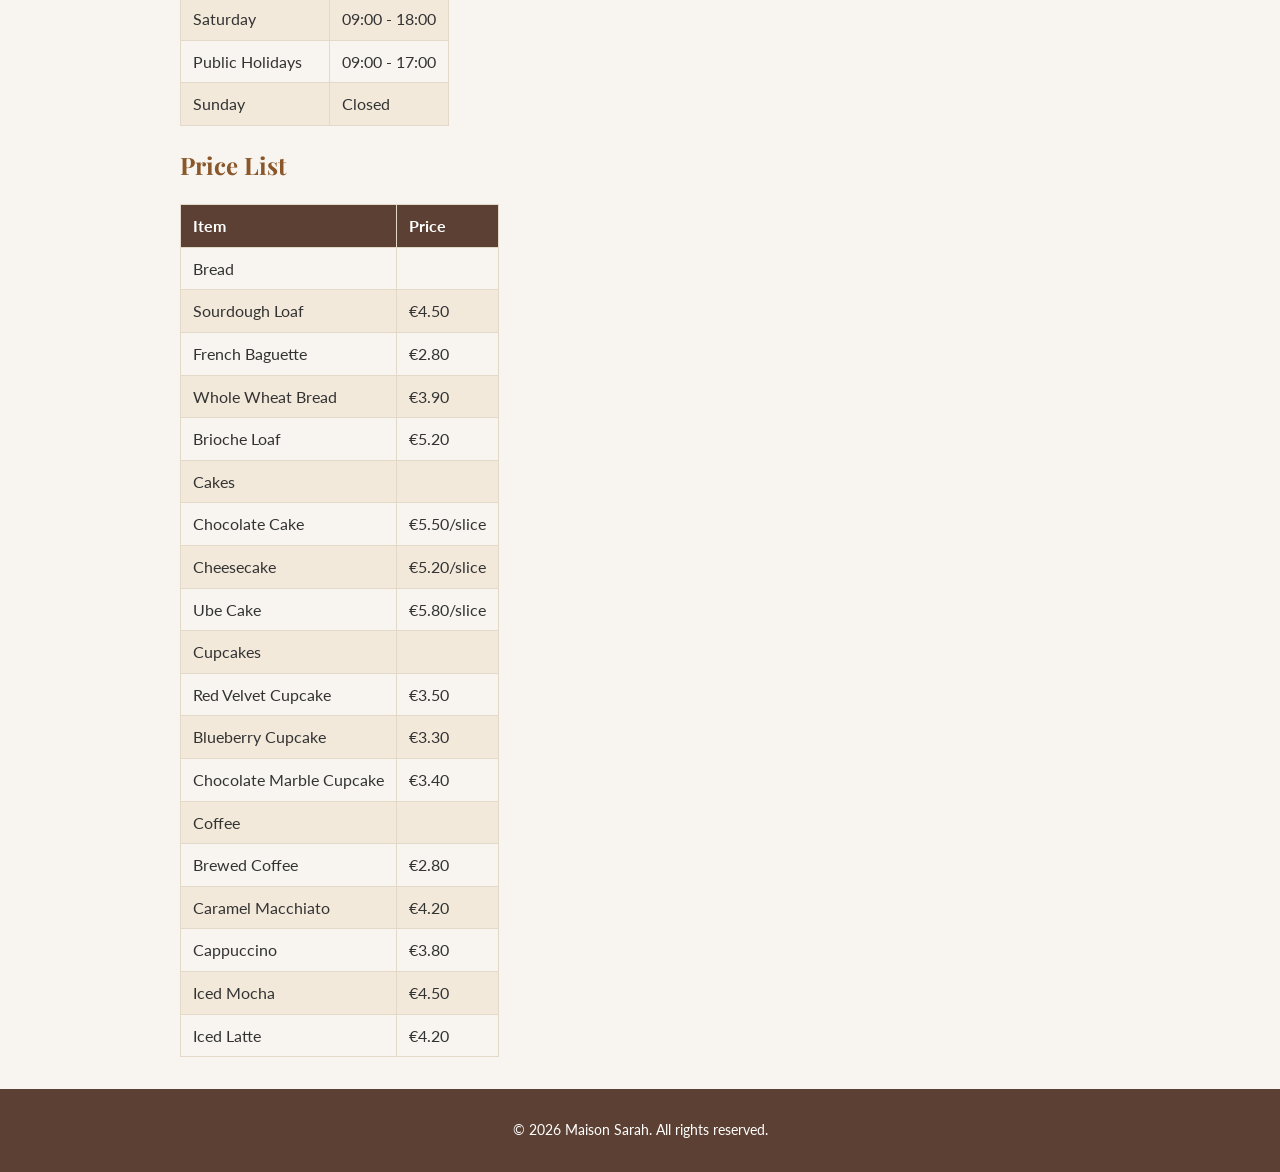
==== commit 15550217: "Merge pull request #6 from DSKunth/exercise-07-tables-and-form Add opening hours, price tables, and " ====
--- a/menu.html
+++ b/menu.html
@@ -14,57 +14,222 @@
   </head>
   <body>
     <header>
-      <h1 class="brand">Maison Sarah</h1>
-      <p><em>Baked with love in every bite</em></p>
-      <nav>
-        <a href="index.html">Home</a>
-        <a href="menu.html">Menu</a>
-        <a href="order.html">Order Online</a>
-      </nav>
+      <div class="container header-bar">
+        <div>
+          <h1 class="brand">Maison Sarah</h1>
+          <p><em>Baked with love in every bite</em></p>
+        </div>
+        <nav>
+          <a href="index.html">Home</a>
+          <a href="menu.html">Menu</a>
+          <a href="order.html">Order Online</a>
+        </nav>
+      </div>
     </header>
     <main>
-      <h1>Our Menu</h1>
-      <p class="tagline">
-        Explore our selection of freshly baked bread, handcrafted cakes,
-        delicious cupcakes, and freshly brewed coffee.
-      </p>
-      <ul>
-        <li>
-          Bread
-          <ul>
-            <li>Sourdough Loaf <span class="price">€4.50</span></li>
-            <li>French Baguette <span class="price">€2.80</span></li>
-            <li>Whole Wheat Bread <span class="price">€3.90</span></li>
-            <li>Brioche Loaf <span class="price">€5.20</span></li>
-          </ul>
-        </li>
-        <li>
-          Cakes
-          <ul>
-            <li>Chocolate Cake <span class="price">€5.50/slice</span></li>
-            <li>Cheesecake <span class="price">€5.20/slice</span></li>
-            <li>Ube Cake <span class="price">€5.80/slice</span></li>
-          </ul>
-        </li>
-        <li>
-          Cupcakes
-          <ul>
-            <li>Red Velvet Cupcake <span class="price">€3.50</span></li>
-            <li>Blueberry Cupcake <span class="price">€3.30</span></li>
-            <li>Chocolate Marble Cupcake <span class="price">€3.40</span></li>
-          </ul>
-        </li>
-        <li>
-          Coffee
-          <ul>
-            <li>Brewed Coffee <span class="price">€2.80</span></li>
-            <li>Caramel Macchiato <span class="price">€4.20</span></li>
-            <li>Cappuccino <span class="price">€3.80</span></li>
-            <li>Iced Mocha <span class="price">€4.50</span></li>
-            <li>Iced Latte <span class="price">€4.20</span></li>
-          </ul>
-        </li>
-      </ul>
+      <div class="container">
+        <h1>Our Menu</h1>
+        <p class="tagline">
+          Explore our selection of freshly baked bread, handcrafted cakes,
+          delicious cupcakes, and freshly brewed coffee.
+        </p>
+
+        <ul>
+          <li>
+            Bread
+            <ul>
+              <li>Sourdough Loaf <span class="price">€4.50</span></li>
+              <li>French Baguette <span class="price">€2.80</span></li>
+              <li>Whole Wheat Bread <span class="price">€3.90</span></li>
+              <li>Brioche Loaf <span class="price">€5.20</span></li>
+            </ul>
+          </li>
+          <li>
+            Cakes
+            <ul>
+              <li>Chocolate Cake <span class="price">€5.50/slice</span></li>
+              <li>Cheesecake <span class="price">€5.20/slice</span></li>
+              <li>Ube Cake <span class="price">€5.80/slice</span></li>
+            </ul>
+          </li>
+          <li>
+            Cupcakes
+            <ul>
+              <li>Red Velvet Cupcake <span class="price">€3.50</span></li>
+              <li>Blueberry Cupcake <span class="price">€3.30</span></li>
+              <li>Chocolate Marble Cupcake <span class="price">€3.40</span></li>
+            </ul>
+          </li>
+          <li>
+            Coffee
+            <ul>
+              <li>Brewed Coffee <span class="price">€2.80</span></li>
+              <li>Caramel Macchiato <span class="price">€4.20</span></li>
+              <li>Cappuccino <span class="price">€3.80</span></li>
+              <li>Iced Mocha <span class="price">€4.50</span></li>
+              <li>Iced Latte <span class="price">€4.20</span></li>
+            </ul>
+          </li>
+        </ul>
+
+        <section>
+          <h2>Weekend Specials</h2>
+          <div class="card-row">
+            <article class="card">
+              <img
+                src="images/croissant.jpg"
+                alt="A freshly baked premium butter croissant is served on a white plate with a cup of coffee in the background."
+              />
+              <h3>Premium Butter Croissant</h3>
+              <p class="price">€2.90</p>
+            </article>
+
+            <article class="card">
+              <img
+                src="images/cinnamon.jpg"
+                alt="A warm cinnamon roll topped with creamy icing is served on a white plate beside a dessert fork."
+              />
+              <h3>Cinnamon Roll</h3>
+              <p class="price">€3.20</p>
+            </article>
+
+            <article class="card">
+              <img
+                src="images/tresleches.jpg"
+                alt="A slice of Tres Leches cake topped with whipped cream and a fresh strawberry is served on a dessert plate."
+              />
+              <h3>Tres Leches</h3>
+              <p class="price">€4.50</p>
+            </article>
+          </div>
+        </section>
+
+        <section>
+          <h2>Opening Hours</h2>
+          <table>
+            <thead>
+              <tr>
+                <th>Day</th>
+                <th>Hours</th>
+              </tr>
+            </thead>
+
+            <tbody>
+              <tr>
+                <td>Monday to Friday</td>
+                <td>07:00 - 19:00</td>
+              </tr>
+              <tr>
+                <td>Saturday</td>
+                <td>09:00 - 18:00</td>
+              </tr>
+              <tr>
+                <td>Public Holidays</td>
+                <td>09:00 - 17:00</td>
+              </tr>
+              <tr>
+                <td>Sunday</td>
+                <td>Closed</td>
+              </tr>
+            </tbody>
+          </table>
+        </section>
+
+        <section>
+          <h2>Price List</h2>
+
+          <table>
+            <thead>
+              <tr>
+                <th>Item</th>
+                <th>Price</th>
+              </tr>
+            </thead>
+
+            <tbody>
+              <tr>
+                <td>Bread</td>
+                <td></td>
+              </tr>
+              <tr>
+                <td>Sourdough Loaf</td>
+                <td>€4.50</td>
+              </tr>
+              <tr>
+                <td>French Baguette</td>
+                <td>€2.80</td>
+              </tr>
+              <tr>
+                <td>Whole Wheat Bread</td>
+                <td>€3.90</td>
+              </tr>
+              <tr>
+                <td>Brioche Loaf</td>
+                <td>€5.20</td>
+              </tr>
+
+              <tr>
+                <td>Cakes</td>
+                <td></td>
+              </tr>
+              <tr>
+                <td>Chocolate Cake</td>
+                <td>€5.50/slice</td>
+              </tr>
+              <tr>
+                <td>Cheesecake</td>
+                <td>€5.20/slice</td>
+              </tr>
+              <tr>
+                <td>Ube Cake</td>
+                <td>€5.80/slice</td>
+              </tr>
+
+              <tr>
+                <td>Cupcakes</td>
+                <td></td>
+              </tr>
+              <tr>
+                <td>Red Velvet Cupcake</td>
+                <td>€3.50</td>
+              </tr>
+              <tr>
+                <td>Blueberry Cupcake</td>
+                <td>€3.30</td>
+              </tr>
+              <tr>
+                <td>Chocolate Marble Cupcake</td>
+                <td>€3.40</td>
+              </tr>
+
+              <tr>
+                <td>Coffee</td>
+                <td></td>
+              </tr>
+              <tr>
+                <td>Brewed Coffee</td>
+                <td>€2.80</td>
+              </tr>
+              <tr>
+                <td>Caramel Macchiato</td>
+                <td>€4.20</td>
+              </tr>
+              <tr>
+                <td>Cappuccino</td>
+                <td>€3.80</td>
+              </tr>
+              <tr>
+                <td>Iced Mocha</td>
+                <td>€4.50</td>
+              </tr>
+              <tr>
+                <td>Iced Latte</td>
+                <td>€4.20</td>
+              </tr>
+            </tbody>
+          </table>
+        </section>
+      </div>
     </main>
     <footer>
       <p>© 2026 Maison Sarah. All rights reserved.</p>
--- a/styles.css
+++ b/styles.css
@@ -1,3 +1,7 @@
+* {
+  box-sizing: border-box;
+}
+
 html {
   font-size: 62.5%;
 }
@@ -8,6 +12,7 @@
   line-height: 1.6;
   background-color: #f8f5f0;
   color: #333333;
+  margin: 0;
 }
 
 header,
@@ -54,3 +59,112 @@
 .price {
   color: #3f7d20;
 }
+
+.container {
+  max-width: 96rem;
+  margin: 0 auto;
+  padding: 0 2rem;
+}
+
+.header-bar {
+  display: flex;
+  justify-content: space-between;
+  align-items: center;
+  padding: 1.2rem 2rem;
+}
+
+nav {
+  display: flex;
+  gap: 2.4rem;
+}
+
+main {
+  padding: 3.2rem 0;
+}
+
+footer {
+  padding: 1.6rem 0;
+}
+
+img {
+  max-width: 100%;
+}
+
+.card-row {
+  display: flex;
+  flex-wrap: wrap;
+  gap: 2.4rem;
+}
+
+.card {
+  background-color: #ffffff;
+  border: 1px solid #e3d9c9;
+  padding: 1.6rem;
+  max-width: 28rem;
+}
+
+.card img {
+  width: 100%;
+}
+
+table {
+  border-collapse: collapse;
+}
+
+th,
+td {
+  border: 1px solid #e3d9c9;
+  padding: 0.8rem 1.2rem;
+  text-align: left;
+}
+
+thead th {
+  background-color: #5c4033;
+  color: #ffffff;
+}
+
+tbody tr:nth-child(even) {
+  background-color: #f2e9db;
+}
+
+label {
+  display: block;
+  font-weight: 700;
+  margin-bottom: 0.4rem;
+}
+
+.choice label {
+  display: inline;
+  font-weight: 400;
+}
+
+.field {
+  font-family: "Lato", sans-serif;
+  font-size: 1.6rem;
+  padding: 0.8rem;
+  border: 1px solid #c9bda9;
+  width: 100%;
+  max-width: 40rem;
+}
+
+.field:focus {
+  outline: 3px solid #e9b872;
+}
+
+.field:required {
+  border-left: 4px solid #8a5a2e;
+}
+
+input {
+  accent-color: #8a5a2e;
+}
+
+button {
+  font-family: "Lato", sans-serif;
+  font-size: 1.6rem;
+  padding: 1rem 2rem;
+  background-color: #8a5a2e;
+  color: #ffffff;
+  border: none;
+  cursor: pointer;
+}
